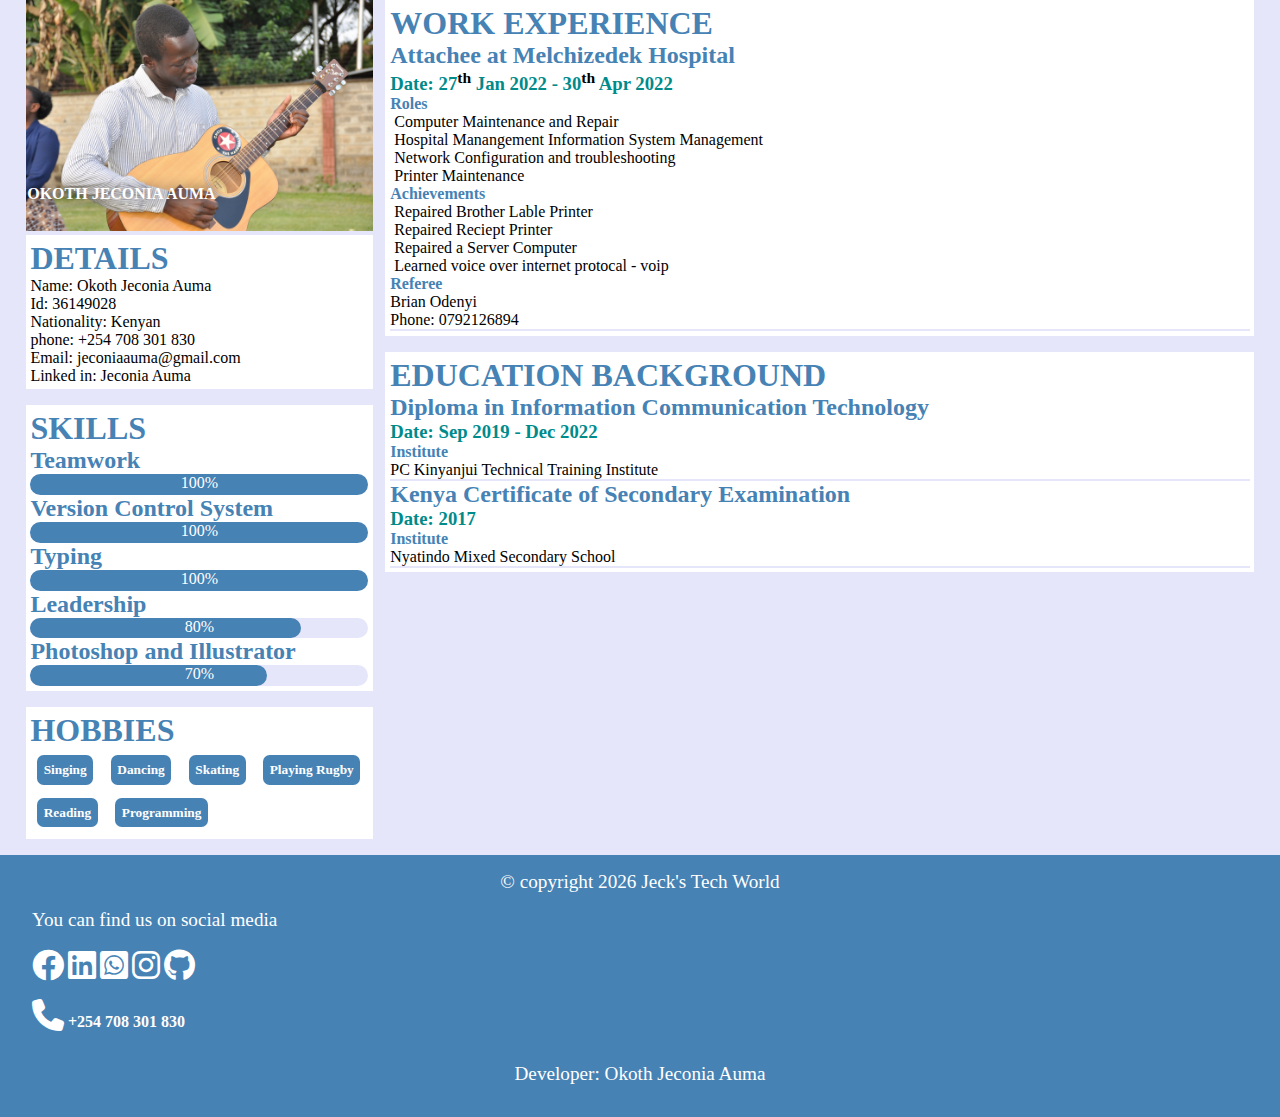
==== cv/index.html @ ebb3a2b8 "added google search console meta tag" ====
<!DOCTYPE html>
<html lang="en">
<head>
    <meta name="google-site-verification" content="s7wroFWthqzTYqJhc0GOnuanUZHe2TJd9d7wFBQsZzs" />
    <meta charset="UTF-8">
    <meta name="author" http-equiv="Okoth Jeconia Auma">
    <meta name="viewport" content="width=device-width, initial-scale=1.0">
    <title>JECONIA'S CURRICULUM VITAE</title>
    <link rel="stylesheet" href="css/style.css" type="text/css">
    <link rel="stylesheet" href="fonts/css/all.css">
</head>
<body onload="times()">
    <!--This is the beginning container for everything-->
    <div class="container">
        <!--This is the begining for aside-->
        <div class="aside">
            <div class="logo">
                <figure>
                    <img src="images/DSC_7668.JPG" alt="my profile picture">
                    <figcaption>OKOTH JECONIA AUMA</figcaption>
                </figure>
            </div>
            <section>
                <h1>DETAILS</h1>
                <p>Name: Okoth Jeconia Auma</p>
                <p>Id: 36149028</p>
                <p>Nationality: Kenyan</p>
                <p>phone: +254 708 301 830</p>
                <p>Email: jeconiaauma@gmail.com</p>
                <p>Linked in: Jeconia Auma</p>
            </section>
            <section>
                <h1>SKILLS</h1>
                <h2>Teamwork</h2>
                <div class="progress">100%<span class="excellent"></span></div>
                <h2>Version Control System</h2>
                <div class="progress">100%<span class="excellent"></span></div>
                <h2>Typing</h2>
                <div class="progress">100%<span class="excellent"></span></div>
                <h2>Leadership</h2>
                <div class="progress">80%<span class="better"></span></div>
                <h2>Photoshop and Illustrator</h2>
                <div class="progress">70%<span class="good"></span></div>
            </section>
            <section>
                <h1>HOBBIES</h1>
                <small>Singing</small>
                <small>Dancing</small>
                <small>Skating</small>
                <small>Playing Rugby</small>
                <small>Reading</small>
                <small>Programming</small>
            </section>
        </div>
        <!--This is the end for aside-->
        <!--This is beginning for the main content section-->
        <div class="content">
            <section>
                <h1>WORK EXPERIENCE</h1>
                <article>
                    <h2>Attachee at Melchizedek Hospital</h2>
                    <h3>Date: 27<sup>th</sup> Jan 2022 - 30<sup>th</sup> Apr 2022</h3>
                    <h4>Roles</h4>
                    <ul>
                        <li>Computer Maintenance and Repair</li>
                        <li>Hospital Manangement Information System Management</li>
                        <li>Network Configuration and troubleshooting</li>
                        <li>Printer Maintenance</li>
                    </ul>
                    <h4>Achievements</h4>
                    <ul>
                        <li>Repaired Brother Lable Printer</li>
                        <li>Repaired Reciept Printer</li>
                        <li>Repaired a Server Computer</li>
                        <li>Learned voice over internet protocal - voip</li>
                    </ul>
                    <h4>Referee</h4>
                    <p>Brian Odenyi</p>
                    <p>Phone: 0792126894</p>
                </article>
                <!--<article>
                    <h2>Hydrolabs Limited</h2>
                    <h3>Date: Jan 2018 - Sep 2019</h3>
                    <h4>Roles</h4>
                    <ul>
                        <li>Supervisor Bottle Blowing section</li>
                        <li>Bottle Blower</li>
                    </ul>
                    <h4>Achievements</h4>
                    <ul>
                        <li>Developed Leadership Skill</li>
                        <li>Learned to be a team player</li>
                        <li>Learned to diagnose and troubleshoot the bottle blowing machine</li>
                    </ul>
                    <h4>Referee</h4>
                    <p>Musa Hasan</p>
                    <p>Manager Hydrolabs Limited</p>
                    <p>Phone: 0705888188</p>
                </article>-->
            </section>
            <section>
                <h1>EDUCATION BACKGROUND</h1>
                <article>
                    <h2>Diploma in Information Communication Technology</h2>
                    <h3>Date: Sep 2019 - Dec 2022</h3>
                    <h4>Institute</h4>
                    <p>PC Kinyanjui Technical Training Institute</p>
                </article>
                <article>
                    <h2>Kenya Certificate of Secondary Examination</h2>
                    <h3>Date: 2017</h3>
                    <h4>Institute</h4>
                    <p>Nyatindo Mixed Secondary School</p>
                </article>
            </section>
        </div>
        <!--This is end for the main content section-->
    </div>
    <!--This is the end container for everything-->
    <!--This is the beginning of footer-->
    <div class="footer">
        <div class="copy">
            <p id="date"></p>
        </div>
        <div class="socialmedia">
            <p>You can find us on social media</p>
            <div class="social">
                <br>
                <a href="https://www.facebook.com/profile.php?id=100077567292588" target="_blank" rel="noopener noreferrer"><i class="fa-brands fa-facebook"></i></a>
                <a href="https://www.linkedin.com/in/jeconia-auma" target="_blank" rel="noopener noreferrer"><i class="fa-brands fa-linkedin"></i></a>
                <a href="https://wa.me/+254708301830" target="_blank" rel="noopener noreferrer"><i class="fa-brands fa-square-whatsapp"></i></a>
                <a href="https://www.instagram.com/javia_janitos35/" target="_blank" rel="noopener noreferrer"><i class="fa-brands fa-instagram"></i></a>
                <a href="https://github.com/jeconia-auma" target="_blank" rel="noopener noreferrer"><i class="fa-brands fa-github"></i></a>
                <br><br>
                <strong><a href="tel:+254708301830"><i class="fa-solid fa-phone"></i> +254 708 301 830</a></strong>
            </div>
            <p class="center">Developer: Okoth Jeconia Auma</p>
        </div>
    </div>
    <!--This is the end footer-->
    <script src="js/app.js"></script>
</body>
</html>
---- cv/css/style.css ----
/*everything*/
* {
    padding: 0;
    margin: 0;
    box-sizing: border-box;
    font-family: 'Times New Roman', Times, serif;
    color: black;
}

h1, h2, h4, h5, h6 {
    color: rgb(70, 130, 180);
}

h3 {
    color: rgb(0, 139, 139);
}
/*End of Everything*/

/*Body Section*/
body {
    width: 100vw;
    margin: 0;
    overflow-x: hidden;
    background-color: rgb(230, 230, 250);
}
/*End of Body Section*/

/*container section*/
.container {
    width: 96%;
    margin: 0 auto;
    overflow-x: hidden;
    background-color: rgb(230, 230, 250);
}
/*End of container section*/

/*aside, content and footer*/
.aside, .content, .footer {
    width: 100%;
    background-color: transparent;
}

/*Begining of logo section*/
.logo {
    width: 100%;
    height: fit-content;
}

.logo figure {
    position: relative;
    height: 100%;
}

.logo figure, .logo figure img {
    width: 100%;
}

.logo figure figcaption {
    position: absolute;
    bottom: 2em;
    left: .1em;
    background-color: transparent;
    color: #fff;
    font-weight: bold;
    text-shadow: 0 0 14px #000;
    width: 100%;
}

/*End of logo Section*/

/*Begining of content section */

section {
    width: 100%;
    background-color: #fff;
    margin-bottom: 1em;
    padding: .3em;
}

section .progress {
    width: 100%;
    height: 1.3em;
    background-color: rgb(230, 230, 250);
    position: relative;
    border: none;
    border-radius: 12px;
    color: #fff;
    text-align: center;
    z-index: 1;
}

span {
    position: absolute;
    background-color: rgb(230, 230, 250);
    bottom: 0;
    left: 0;
    background-color: rgb(70, 130, 180);
    height: 100%;
    border: none;
    border-radius: 12px;
    text-align: center;
    z-index: -1;
}

span.excellent {
    width: 100%;
}

span.best {
    width: 90%;
}

span.better {
    width: 80%;
}

span.good {
    width: 70%;
}

small {
    background-color: rgb(70, 130, 180);
    color: #fff;
    padding: .5em;
    display: inline-block;
    width: fit-content;
    font-weight: bold;
    border: none;
    border-radius: .5em;
    margin: .5em;
}

article {
    border: none;
    border-bottom: .15em solid rgb(230, 230, 250);
    width: 100%;
}

/*begining of footer */
.footer {
    background-color: rgb(70, 130, 180);
    padding: 1em;
}

.footer .copy p{
    color: #fff;
    text-align: center;
    font-size: 1.2em;
}

.footer .socialmedia {
    color: white;
    padding: 1em;
    color: #fff;
}

.footer .socialmedia p{
    color: #fff;
    font-size: 1.2em;
}

.footer .socialmedia .social{
    display: block;
    color: #fff;
}

.footer .socialmedia .social strong, .social strong a {
    color: #fff;
    margin-bottom: 2em;
    display: block;
    text-decoration: none;
}

.footer .socialmedia .social img {
    width: 50px;
    margin: .3em;
    display: block;
}

ul {
    list-style: none;
    list-style-position: inside;
    margin-left: 4px;
}

.center {
    text-align: center;
    color: white;
}

.fa-brands, .fa-solid {
    font-size: 2em;
    color: #fff;
}
/*End of footer */

@media only screen and (min-width: 800px)
{
    .container {
        display: flex;
        flex-direction: row;
        justify-content: space-evenly;
        align-items: space-evenly;
    }

    .aside {
        width: 30%;
        margin-right: 1%;
    }

    .content {
        width: 75%;
    }
}
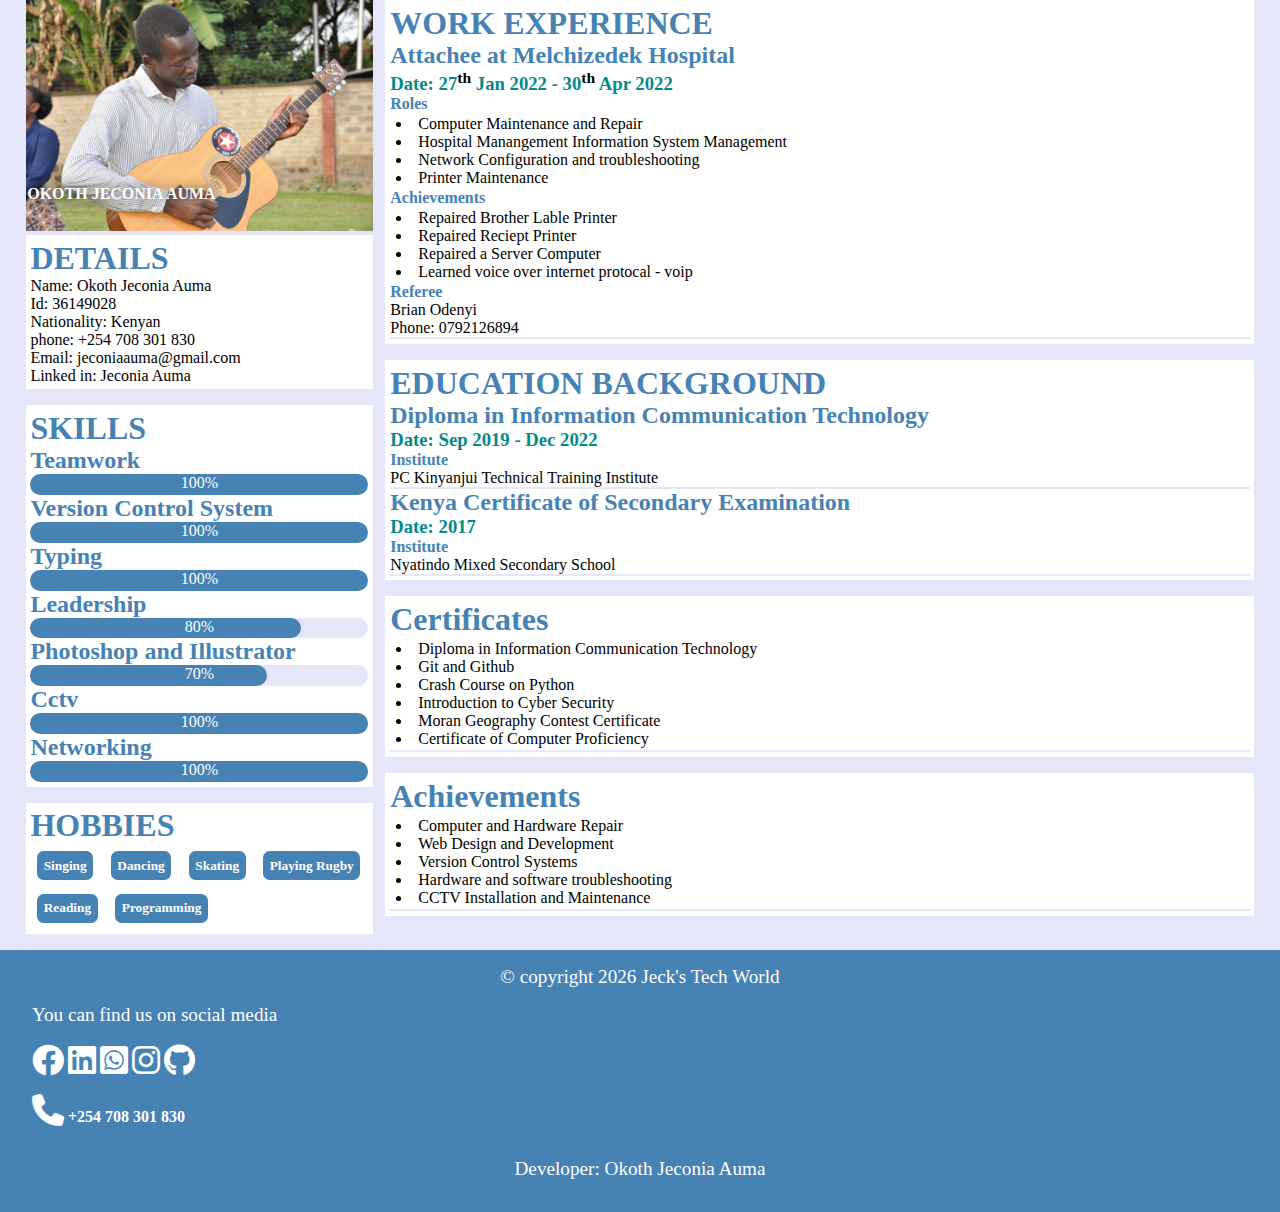
==== commit 49435d68: "Added Certificates and Achievements Section" ====
--- a/cv/index.html
+++ b/cv/index.html
@@ -1,11 +1,22 @@
 <!DOCTYPE html>
 <html lang="en">
 <head>
+    <!-- Google Analytics -->
+    <script>
+        (function(i,s,o,g,r,a,m){i['GoogleAnalyticsObject']=r;i[r]=i[r]||function(){
+        (i[r].q=i[r].q||[]).push(arguments)},i[r].l=1*new Date();a=s.createElement(o),
+        m=s.getElementsByTagName(o)[0];a.async=1;a.src=g;m.parentNode.insertBefore(a,m)
+        })(window,document,'script','https://www.google-analytics.com/analytics.js','ga');
+        
+        ga('create', 'UA-XXXXX-Y', 'auto');
+        ga('send', 'pageview');
+    </script>
+    <!-- End Google Analytics -->
     <meta name="google-site-verification" content="s7wroFWthqzTYqJhc0GOnuanUZHe2TJd9d7wFBQsZzs" />
     <meta charset="UTF-8">
     <meta name="author" http-equiv="Okoth Jeconia Auma">
     <meta name="viewport" content="width=device-width, initial-scale=1.0">
-    <title>JECONIA'S CURRICULUM VITAE</title>
+    <title>Okoth Jeconia Auma</title>
     <link rel="stylesheet" href="css/style.css" type="text/css">
     <link rel="stylesheet" href="fonts/css/all.css">
 </head>
@@ -41,6 +52,10 @@
                 <div class="progress">80%<span class="better"></span></div>
                 <h2>Photoshop and Illustrator</h2>
                 <div class="progress">70%<span class="good"></span></div>
+                <h2>Cctv</h2>
+                <div class="progress">100%<span class="excellent"></span></div>
+                <h2>Networking</h2>
+                <div class="progress">100%<span class="excellent"></span></div>
             </section>
             <section>
                 <h1>HOBBIES</h1>
@@ -113,6 +128,31 @@
                     <p>Nyatindo Mixed Secondary School</p>
                 </article>
             </section>
+            <section>
+                <h1>Certificates</h1>
+                <article>
+                    <ul>
+                        <li>Diploma in Information Communication Technology</li>
+                        <li>Git and Github</li>
+                        <li>Crash Course on Python</li>
+                        <li>Introduction to Cyber Security</li>
+                        <li>Moran Geography Contest Certificate</li>
+                        <li>Certificate of Computer Proficiency</li>
+                    </ul>
+                </article>
+            </section>
+            <section>
+                <h1>Achievements</h1>
+                <article>
+                    <ul>
+                        <li>Computer and Hardware Repair</li>
+                        <li>Web Design and Development</li>
+                        <li>Version Control Systems</li>
+                        <li>Hardware and software troubleshooting</li>
+                        <li>CCTV Installation and Maintenance</li>
+                    </ul>
+                </article>
+            </section>
         </div>
         <!--This is end for the main content section-->
     </div>
--- a/cv/css/style.css
+++ b/cv/css/style.css
@@ -178,9 +178,10 @@
 }
 
 ul {
-    list-style: none;
+    /*list-style: none;*/
     list-style-position: inside;
     margin-left: 4px;
+    padding: 2px;
 }
 
 .center {
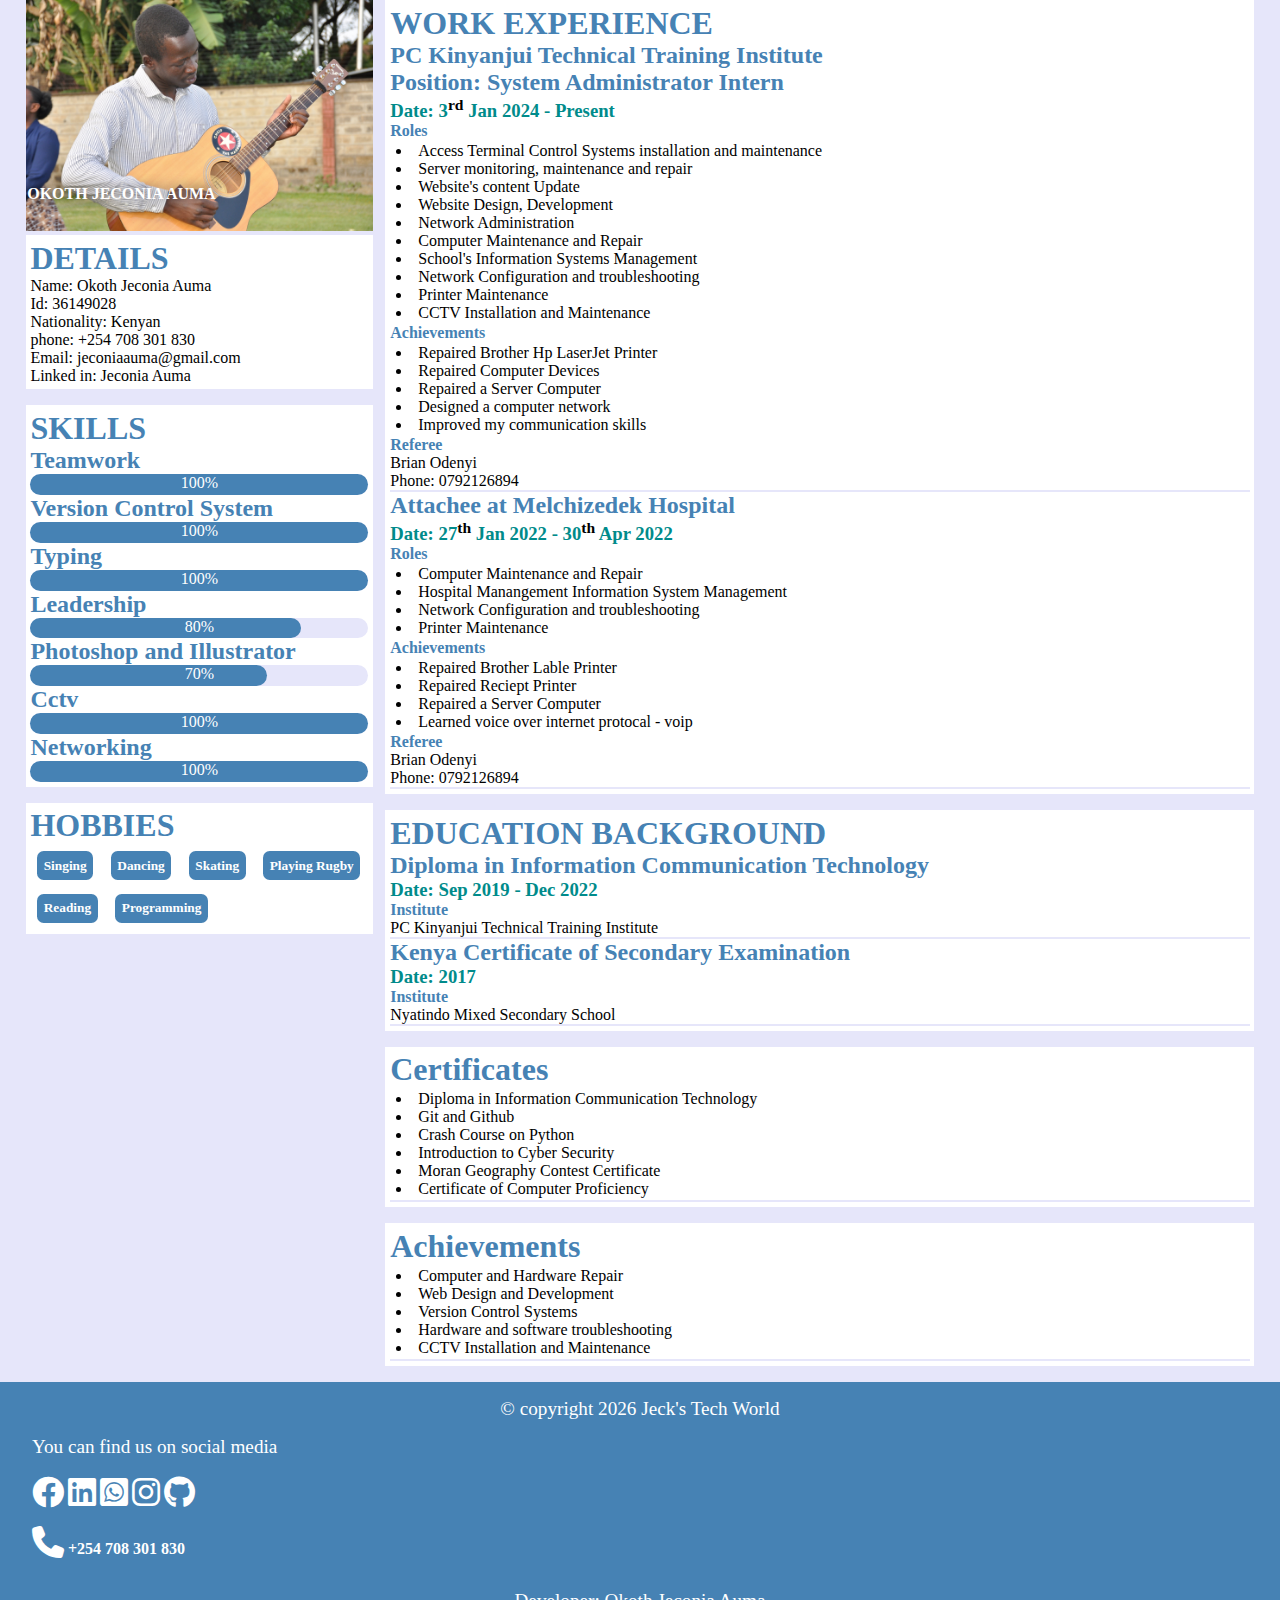
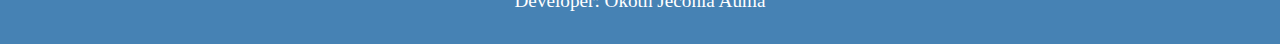
==== commit 5d967ba2: "Update" ====
--- a/cv/index.html
+++ b/cv/index.html
@@ -73,6 +73,35 @@
             <section>
                 <h1>WORK EXPERIENCE</h1>
                 <article>
+                    <h2>PC Kinyanjui Technical Training Institute</h2>
+                    <h2>Position: System Administrator Intern</h2>
+                    <h3>Date: 3<sup>rd</sup> Jan 2024 - Present</h3>
+                    <h4>Roles</h4>
+                    <ul>
+                        <li>Access Terminal Control Systems installation and maintenance</li>
+                        <li>Server monitoring, maintenance and repair</li>
+                        <li>Website's content Update</li>
+                        <li>Website Design, Development</li>
+                        <li>Network Administration</li>
+                        <li>Computer Maintenance and Repair</li>
+                        <li>School's Information Systems Management</li>
+                        <li>Network Configuration and troubleshooting</li>
+                        <li>Printer Maintenance</li>
+                        <li>CCTV Installation and Maintenance</li>
+                    </ul>
+                    <h4>Achievements</h4>
+                    <ul>
+                        <li>Repaired Brother Hp LaserJet Printer</li>
+                        <li>Repaired Computer Devices</li>
+                        <li>Repaired a Server Computer</li>
+                        <li>Designed a computer network</li>
+                        <li>Improved my communication skills</li>
+                    </ul>
+                    <h4>Referee</h4>
+                    <p>Brian Odenyi</p>
+                    <p>Phone: 0792126894</p>
+                </article>
+                <article>
                     <h2>Attachee at Melchizedek Hospital</h2>
                     <h3>Date: 27<sup>th</sup> Jan 2022 - 30<sup>th</sup> Apr 2022</h3>
                     <h4>Roles</h4>
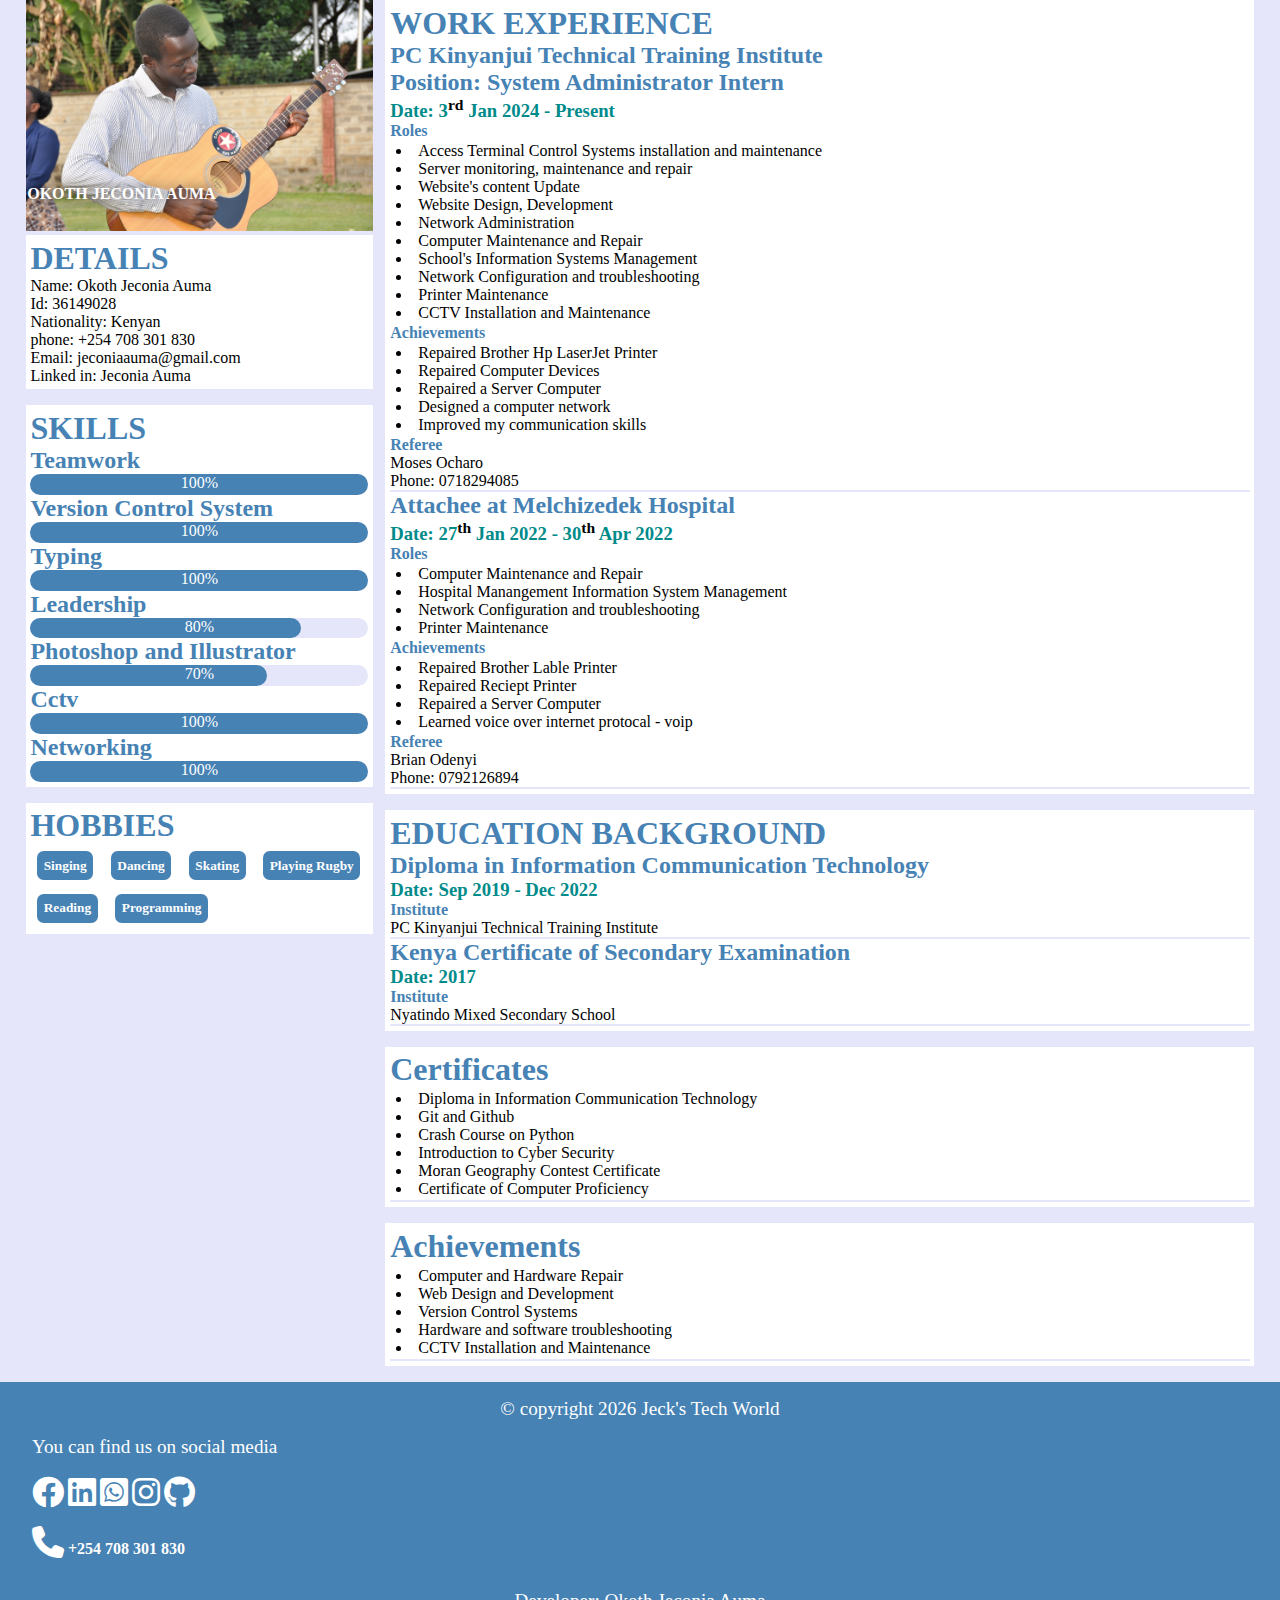
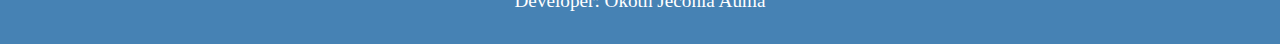
==== commit b4b8711c: "Update" ====
--- a/cv/index.html
+++ b/cv/index.html
@@ -98,8 +98,8 @@
                         <li>Improved my communication skills</li>
                     </ul>
                     <h4>Referee</h4>
-                    <p>Brian Odenyi</p>
-                    <p>Phone: 0792126894</p>
+                    <p>Moses Ocharo</p>
+                    <p>Phone: 0718294085</p>
                 </article>
                 <article>
                     <h2>Attachee at Melchizedek Hospital</h2>
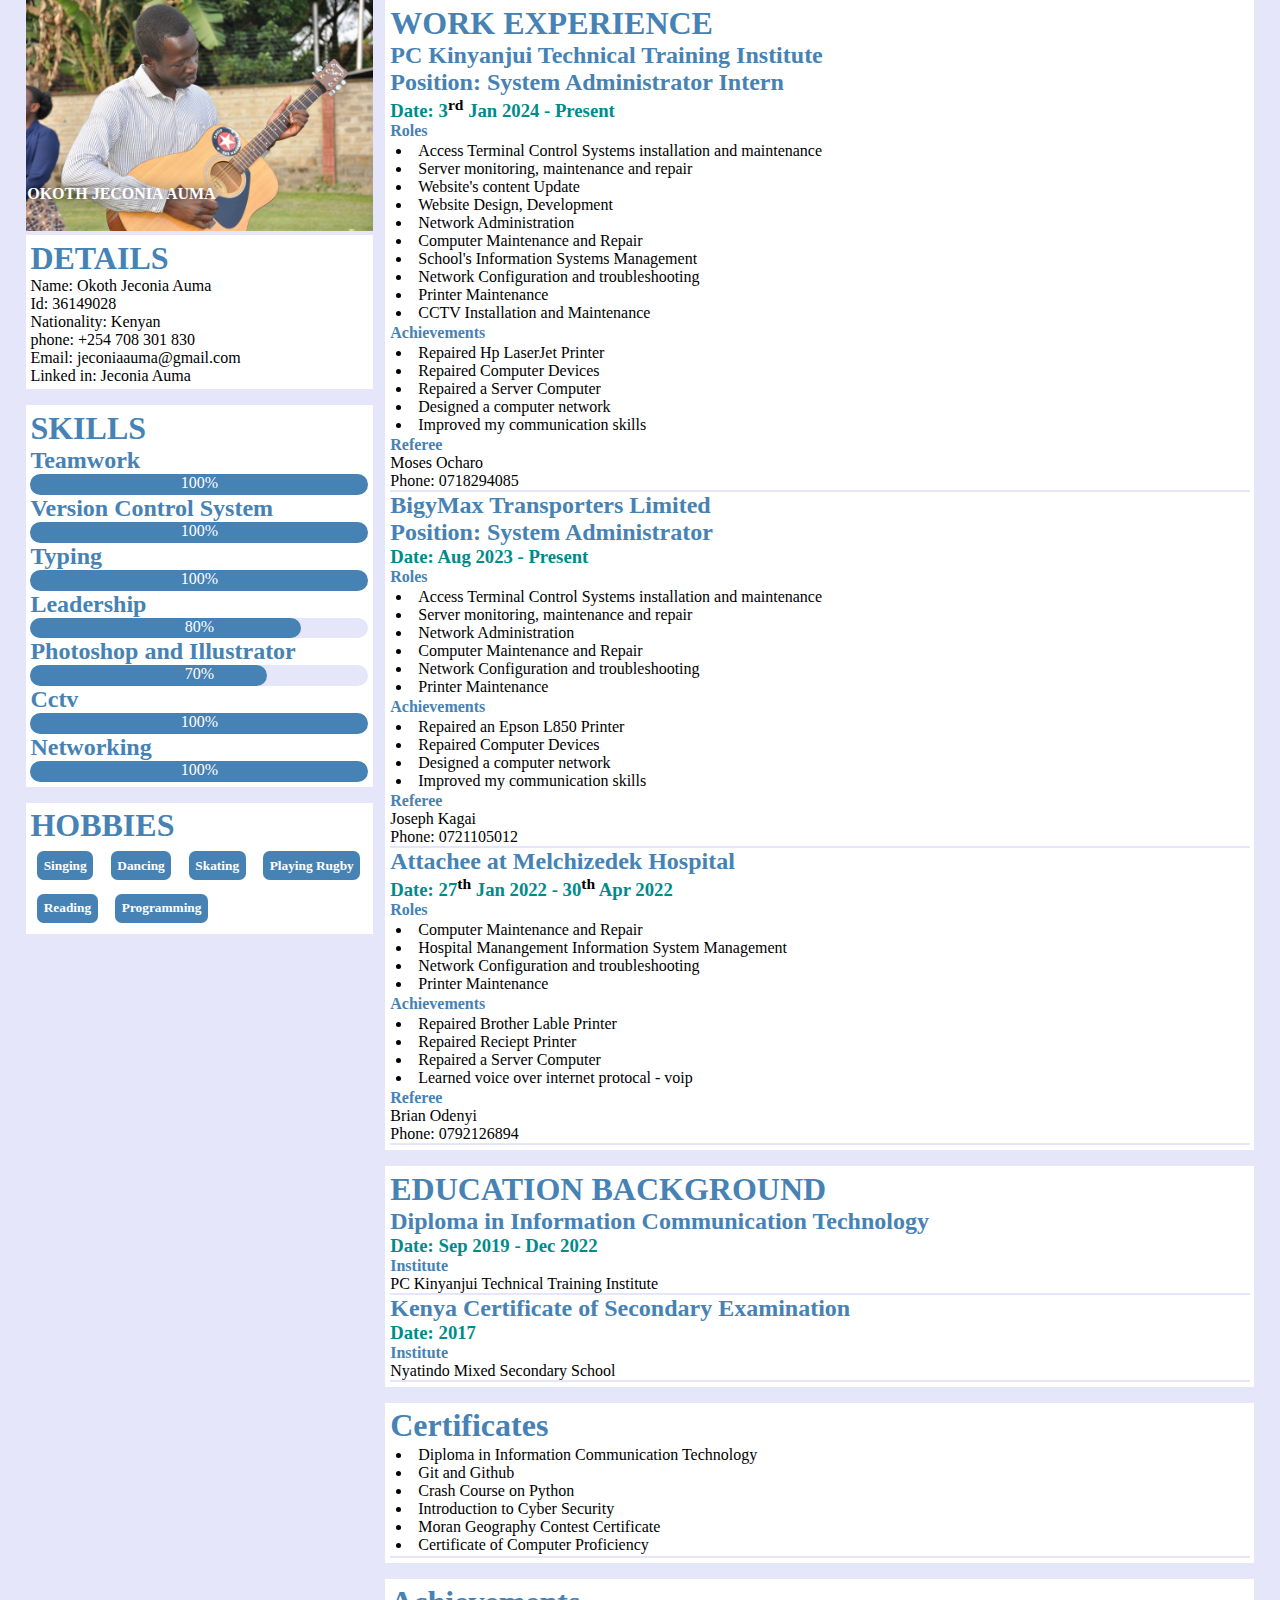
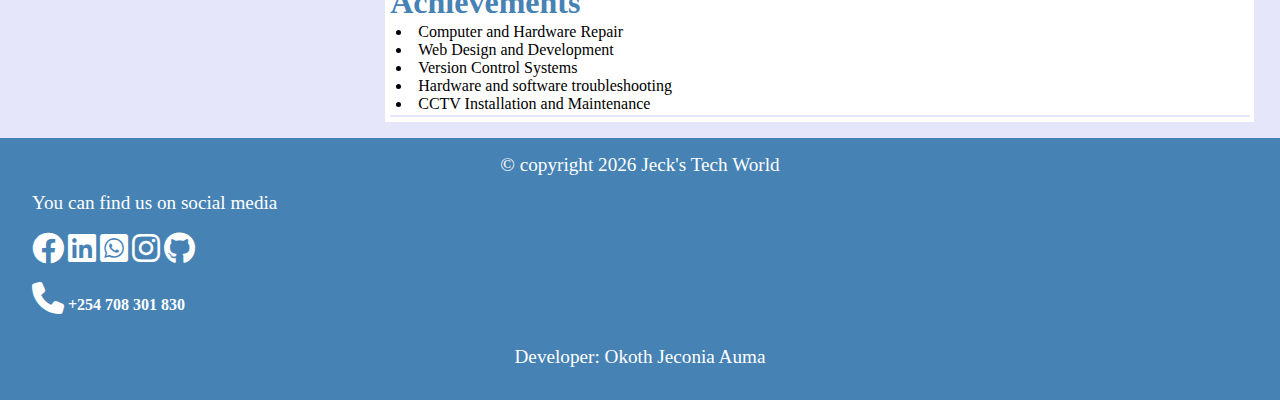
==== commit b1b58ecd: "Update" ====
--- a/cv/index.html
+++ b/cv/index.html
@@ -91,7 +91,7 @@
                     </ul>
                     <h4>Achievements</h4>
                     <ul>
-                        <li>Repaired Brother Hp LaserJet Printer</li>
+                        <li>Repaired Hp LaserJet Printer</li>
                         <li>Repaired Computer Devices</li>
                         <li>Repaired a Server Computer</li>
                         <li>Designed a computer network</li>
@@ -100,6 +100,30 @@
                     <h4>Referee</h4>
                     <p>Moses Ocharo</p>
                     <p>Phone: 0718294085</p>
+                </article>
+                <article>
+                    <h2>BigyMax Transporters Limited</h2>
+                    <h2>Position: System Administrator</h2>
+                    <h3>Date: Aug 2023 - Present</h3>
+                    <h4>Roles</h4>
+                    <ul>
+                        <li>Access Terminal Control Systems installation and maintenance</li>
+                        <li>Server monitoring, maintenance and repair</li>
+                        <li>Network Administration</li>
+                        <li>Computer Maintenance and Repair</li>
+                        <li>Network Configuration and troubleshooting</li>
+                        <li>Printer Maintenance</li>
+                    </ul>
+                    <h4>Achievements</h4>
+                    <ul>
+                        <li>Repaired an Epson L850 Printer</li>
+                        <li>Repaired Computer Devices</li>
+                        <li>Designed a computer network</li>
+                        <li>Improved my communication skills</li>
+                    </ul>
+                    <h4>Referee</h4>
+                    <p>Joseph Kagai</p>
+                    <p>Phone: 0721105012</p>
                 </article>
                 <article>
                     <h2>Attachee at Melchizedek Hospital</h2>
